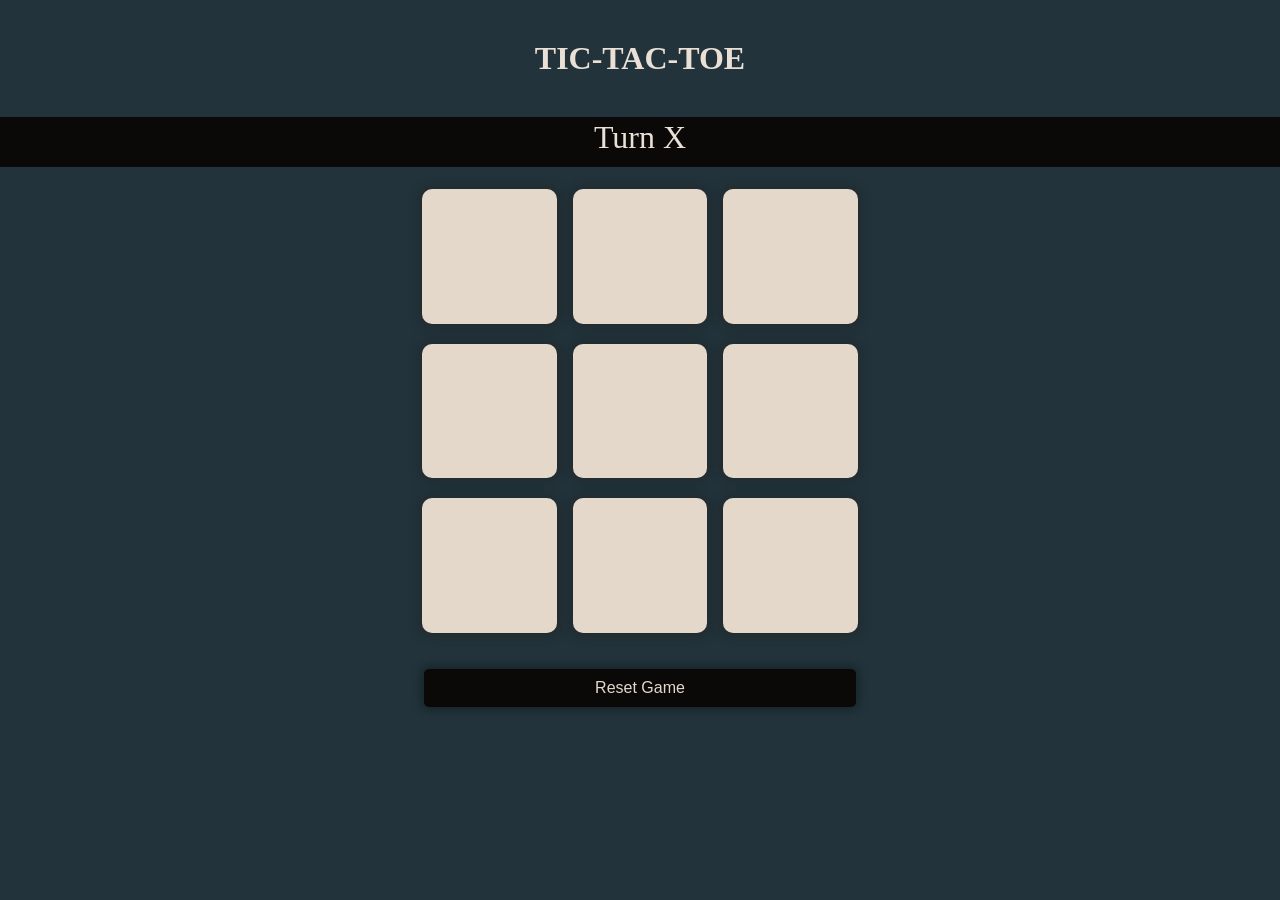
==== index.html @ b665bbc0 "upload tic tac toe" ====
<!DOCTYPE html>
<html lang="en">

<head>
    <meta charset="UTF-8">
    <meta name="viewport" content="width=device-width, initial-scale=1.0">
    <title>Tic-Tac Game</title>
    <link rel="stylesheet" href="style.css">
</head>

<body>
    <header>
        <div class="content">
            <h1>TIC-TAC-TOE</h1>
            <div class="turns">
                <p id="turns"></p>
            </div>
            <div class="winner">
                <span>CONGRATULATIONS!</span>
                <p id="p1">player x is</p>
                <p id="p2">THE Winner</p>
                <button class="new-btn btn">New Game</button>
                <button class="back-btn btn"><a href="home.html">Back to Home</a></button>
            </div>

        </div>
    </header>
    <main>
        <div class="btns">
            <button class="boxes"></button>
            <button class="boxes"></button>
            <button class="boxes"></button>
            <button class="boxes"></button>
            <button class="boxes"></button>
            <button class="boxes"></button>
            <button class="boxes"></button>
            <button class="boxes"></button>
            <button class="boxes"></button>
        </div>
        <div class="op-btns">
            <button class="res-btn btn">Reset Game</button>
            
        </div>
    </main>
    <script src="app.js"></script>
</body>

</html>
---- style.css ----
*{
    margin: 0;
    padding: 0;
    box-sizing: border-box;
}
body{
    background-color: #22333b;
    
}
 a{
        color: #e4d8cb;
        text-decoration: none;
       }
.content{
    display: flex;
    flex-direction: column;
    align-items: center;
}

h1, h2{
    text-align: center;
    margin-bottom: 40px;
    margin-top: 40px;
    color: #eae0d5;
}
span{
    color: white;
}
.winner{
    margin-bottom: 80px;
    display: none;
    flex-direction: column;
    align-items: center;
    margin-top: 100px;
    margin-bottom: 200px;
    background-color: #3f474b;
    padding: 25px;
}
p{
    color: #eae0d5;
    text-align: center;
    font-size: 2rem;
    margin-bottom: 10px;
}
#p2{
    color: #eae0d5;
    font-size: 5rem;
    letter-spacing: 5px;
    text-align: center;
}

main{
    display: flex;
    align-items: center;
    flex-direction: column;
}
.btns{
    height: 35vw;
    width: 35vw;
    min-width: 350px;
    min-height: 350px;
    display: flex;
    flex-wrap: wrap;
    justify-content: center;
    align-items: center;
    gap: 16px;
    margin-bottom: 30px;
}
.boxes{
    height: 30%;
    width: 30%;
    font-size: 4rem;
    border-radius: 10px;
    border: 0;
    color: #5e503f;
    background-color: #e4d8cb;
    box-shadow: 0 0 10px 3px rgba(34, 33, 33, 0.5) ;
}
.op-btns{
    width: 40vw;
    min-width: 450px;
    display: flex;
    justify-content: space-around;
    padding: 4px 40px;
    margin-bottom: 40px;
}
.btn{
    padding: 10px;
    background-color: #0a0908;
    color: #e4d8cb;
    border: 0;
    border-radius: 5px;
    font-size: 16px;
    width: 40vw;
    box-shadow: 0 0 10px 3px rgba(0, 0, 0, .3);
    margin-bottom: 20px;
}
.turns{
    width: 100%;
    height: 50px;
    background-color: #0a0908;
    margin-bottom: 20px;
    display: flex;
    align-items: center;
    justify-content: center;
}
.btn:hover{
    background-color: transparent;
}
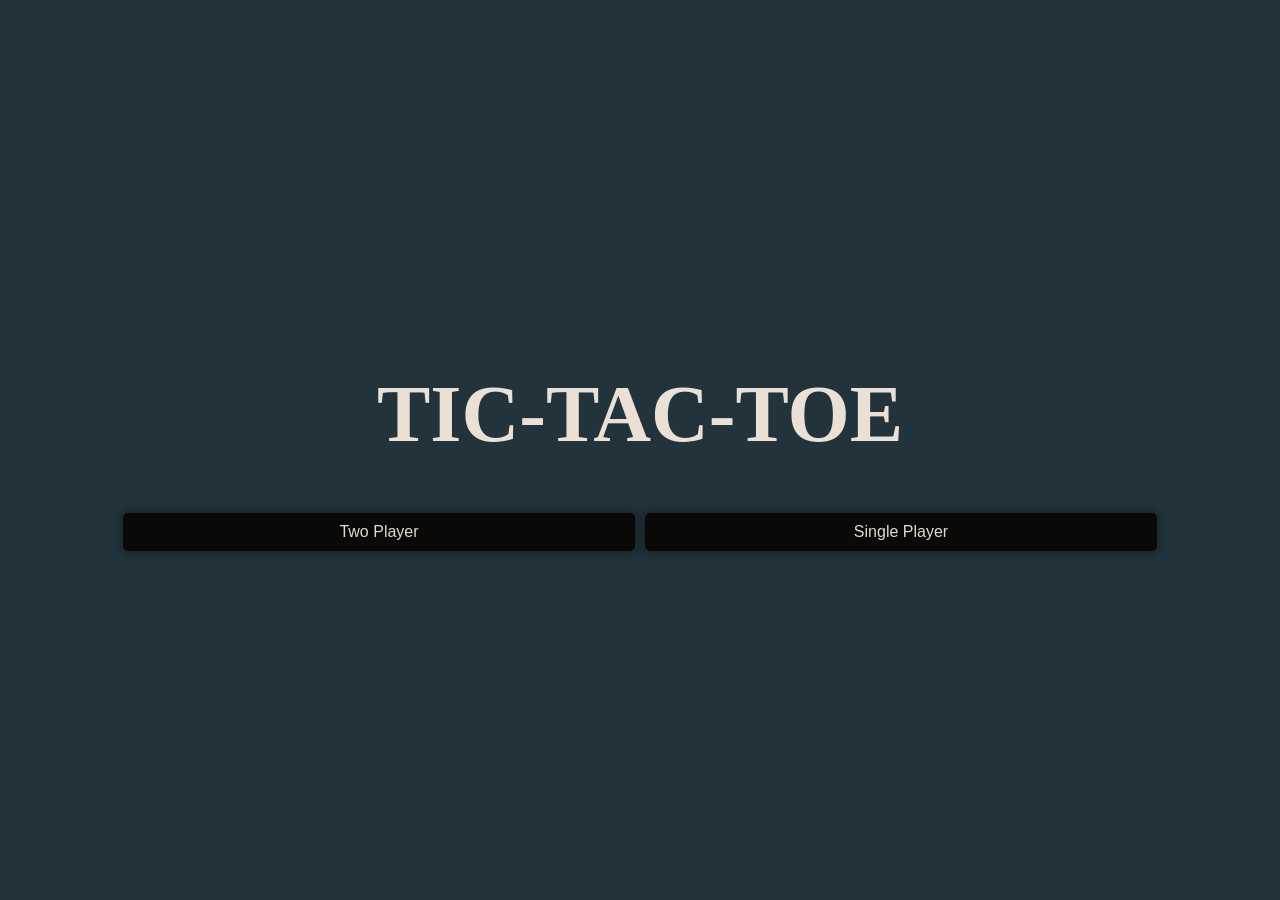
==== commit 06d8b048: "chnage index file" ====
--- a/index.html
+++ b/index.html
@@ -1,48 +1,27 @@
 <!DOCTYPE html>
 <html lang="en">
-
 <head>
     <meta charset="UTF-8">
     <meta name="viewport" content="width=device-width, initial-scale=1.0">
-    <title>Tic-Tac Game</title>
+    <title>Document</title>
     <link rel="stylesheet" href="style.css">
+    <style>
+       .content{
+        height: 100vh;
+        display: flex;
+        justify-content: center;
+        font-size: 2.5rem;
+       }
+       
+    </style>
 </head>
-
 <body>
-    <header>
-        <div class="content">
-            <h1>TIC-TAC-TOE</h1>
-            <div class="turns">
-                <p id="turns"></p>
-            </div>
-            <div class="winner">
-                <span>CONGRATULATIONS!</span>
-                <p id="p1">player x is</p>
-                <p id="p2">THE Winner</p>
-                <button class="new-btn btn">New Game</button>
-                <button class="back-btn btn"><a href="home.html">Back to Home</a></button>
-            </div>
-
+    <div class="content">
+        <h1 class="heading">TIC-TAC-TOE</h1>
+        <div class="options">
+            <button class="Two btn"><a href="/index.html">Two Player</a></button>
+            <button class="single btn"><a href="/selectTurns.html">Single Player</a></button>
         </div>
-    </header>
-    <main>
-        <div class="btns">
-            <button class="boxes"></button>
-            <button class="boxes"></button>
-            <button class="boxes"></button>
-            <button class="boxes"></button>
-            <button class="boxes"></button>
-            <button class="boxes"></button>
-            <button class="boxes"></button>
-            <button class="boxes"></button>
-            <button class="boxes"></button>
-        </div>
-        <div class="op-btns">
-            <button class="res-btn btn">Reset Game</button>
-            
-        </div>
-    </main>
-    <script src="app.js"></script>
+    </div>
 </body>
-
 </html>
